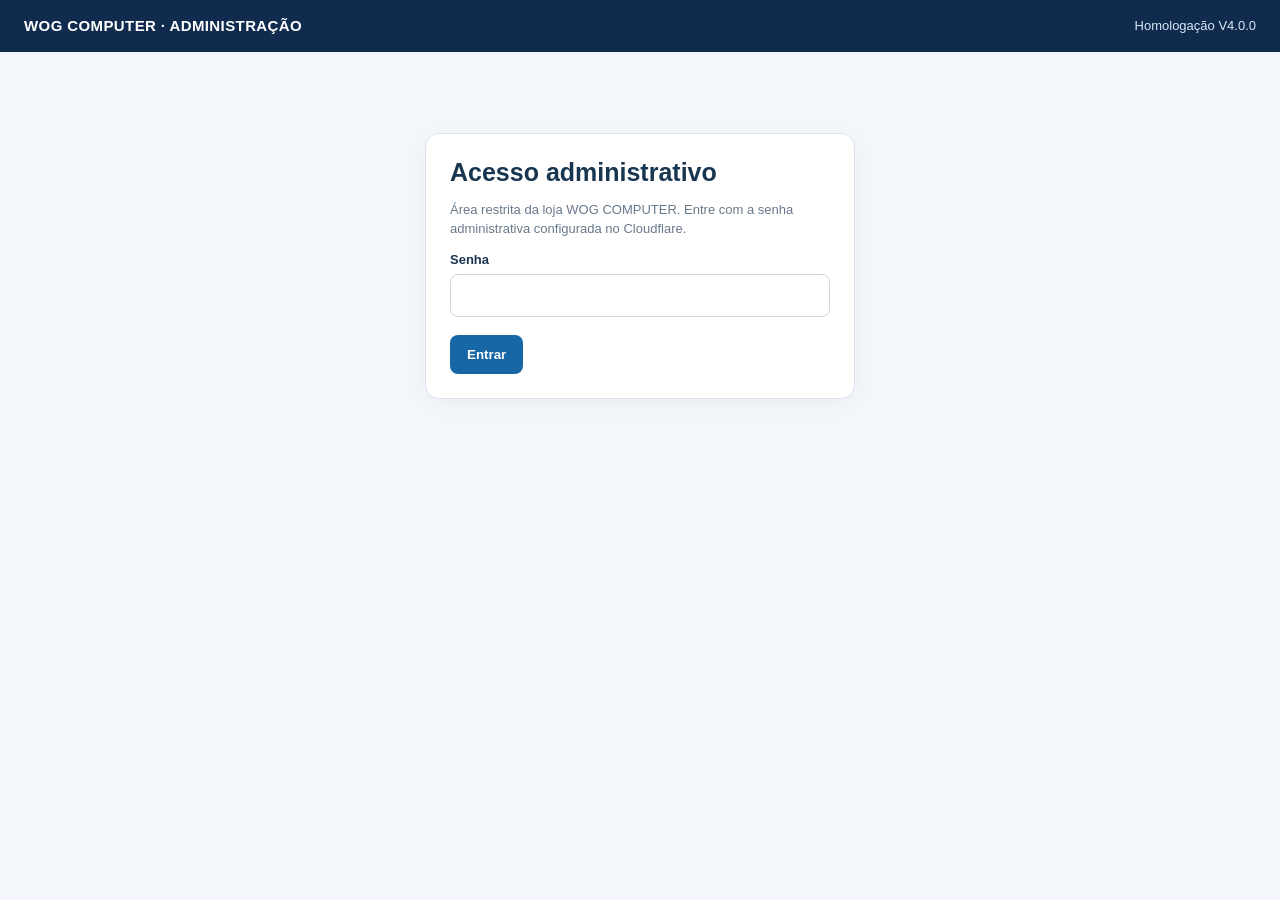
==== admin/index.html @ b543dbe7 "WOG V5 homologacao Cria a estrutura inicial da WOG COMPUTER V5.0.0 na branch de homologação, incluin" ====
<!doctype html>
<html lang="pt-BR"><head><meta charset="utf-8"><meta name="viewport" content="width=device-width,initial-scale=1"><meta name="robots" content="noindex,nofollow"><meta name="theme-color" content="#102b4e"><title>Painel Administrativo | WOG COMPUTER</title><link rel="icon" href="/assets/favicon.svg"><style>
:root{--navy:#102b4e;--blue:#1766a5;--bg:#f3f6fa;--line:#dce4ed;--muted:#68798c}*{box-sizing:border-box}body{margin:0;background:var(--bg);font:15px Arial,sans-serif;color:#193650}.top{background:var(--navy);color:#fff;padding:16px 24px;display:flex;align-items:center;justify-content:space-between}.top strong{letter-spacing:.4px}.wrap{max-width:1180px;margin:28px auto;padding:0 18px}.panel{background:#fff;border:1px solid var(--line);border-radius:14px;padding:24px;box-shadow:0 5px 22px #183b5b0b;margin-bottom:18px}.login{max-width:430px;margin:9vh auto}.hidden{display:none!important}h1{font-size:25px;margin:0 0 8px}h2{font-size:19px;margin:0 0 18px}.muted{color:var(--muted);font-size:13px;line-height:1.5}.grid{display:grid;grid-template-columns:repeat(2,minmax(0,1fr));gap:14px}.field{display:flex;flex-direction:column;gap:7px}.field.full{grid-column:1/-1}label{font-size:13px;font-weight:700}input,select,textarea{width:100%;border:1px solid #cbd7e3;border-radius:8px;padding:12px;font:inherit;color:#193650;background:#fff}textarea{min-height:105px;resize:vertical}input:focus,select:focus,textarea:focus{outline:2px solid #b7d9f5;border-color:var(--blue)}button{border:0;border-radius:8px;background:var(--blue);color:#fff;padding:12px 17px;font-weight:700;cursor:pointer}button.secondary{background:#e9eff5;color:#23435f}button:disabled{opacity:.55;cursor:wait}.actions{display:flex;gap:10px;align-items:center;flex-wrap:wrap;margin-top:18px}.msg{padding:12px;border-radius:8px;background:#eef6ff;color:#174c78;margin:14px 0;font-size:13px}.error{background:#fff0f0;color:#a12e2e}.success{background:#eaf8ef;color:#176b38}.images{border:1px dashed #aebfd0;border-radius:10px;padding:16px}.thumbs{display:flex;gap:10px;flex-wrap:wrap;margin-top:12px}.thumb{width:92px;height:92px;object-fit:contain;border:1px solid var(--line);border-radius:8px;background:#f7f9fb}.table-wrap{overflow:auto}table{border-collapse:collapse;width:100%;font-size:13px}th,td{text-align:left;padding:12px;border-bottom:1px solid var(--line);white-space:nowrap}th{color:#60758a}.status{font-weight:700;color:#9a6b14}.bar{display:flex;justify-content:space-between;align-items:center;gap:12px;flex-wrap:wrap}.bar h1{margin:0}@media(max-width:680px){.grid{grid-template-columns:1fr}.field.full{grid-column:auto}.panel{padding:17px}.top{padding:14px}}
</style></head><body><header class="top"><strong>WOG COMPUTER · ADMINISTRAÇÃO</strong><span id="topUser" class="muted" style="color:#d9e8f5">Homologação V4.0.0</span></header>
<main class="wrap"><section id="loginPanel" class="panel login"><h1>Acesso administrativo</h1><p class="muted">Área restrita da loja WOG COMPUTER. Entre com a senha administrativa configurada no Cloudflare.</p><form id="loginForm"><div class="field"><label for="password">Senha</label><input id="password" type="password" autocomplete="current-password" required></div><div class="actions"><button type="submit">Entrar</button></div></form><div id="loginMsg" aria-live="polite"></div></section>
<section id="app" class="hidden"><div class="panel"><div class="bar"><div><h1>Gestão de produtos</h1><p class="muted">Cadastre produtos e envie até 5 imagens diretamente pelo formulário. Os arquivos serão enviados ao Cloudinary e os dados gravados no D1.</p></div><button id="logout" class="secondary">Sair</button></div></div>
<div class="panel"><h2>Novo produto</h2><form id="productForm"><div class="grid">
<div class="field"><label for="name">Nome do produto *</label><input id="name" maxlength="180" required placeholder="Ex.: Notebook Lenovo ThinkPad E14"></div>
<div class="field"><label for="sku">Código / SKU *</label><input id="sku" maxlength="80" required placeholder="WOG-NOTE-0001"></div>
<div class="field"><label for="category">Categoria *</label><select id="category" required><option value="">Selecione</option></select></div>
<div class="field"><label for="subcategory">Subcategoria</label><select id="subcategory"><option value="">Selecione</option></select></div>
<div class="field"><label for="brand">Marca</label><input id="brand" maxlength="120"></div><div class="field"><label for="model">Modelo</label><input id="model" maxlength="120"></div>
<div class="field"><label for="price">Preço de venda (R$) *</label><input id="price" type="number" min="0" step="0.01" required></div><div class="field"><label for="costPrice">Preço de custo (R$)</label><input id="costPrice" type="number" min="0" step="0.01"></div>
<div class="field"><label for="stock">Estoque inicial</label><input id="stock" type="number" min="0" step="1" value="0"></div><div class="field"><label for="status">Status</label><select id="status"><option value="rascunho">Rascunho</option><option value="inativo">Inativo</option><option value="indisponivel">Indisponível</option><option value="ativo">Ativo</option></select></div>
<div class="field full"><label for="shortDescription">Descrição resumida</label><input id="shortDescription" maxlength="500"></div><div class="field full"><label for="description">Descrição completa *</label><textarea id="description" required></textarea></div>
<div class="field full"><label for="images">Imagens do produto (máximo 5; JPG, PNG, WebP)</label><div class="images"><input id="images" type="file" accept="image/jpeg,image/png,image/webp" multiple><p class="muted">Selecione imagens no computador. O painel fará o upload automaticamente para a pasta da categoria no Cloudinary.</p><div id="thumbs" class="thumbs"></div></div></div>
</div><div id="formMsg" aria-live="polite"></div><div class="actions"><button id="saveProduct" type="submit">Cadastrar produto</button><button type="reset" class="secondary">Limpar formulário</button></div></form></div>
<div class="panel"><div class="bar"><h2>Produtos cadastrados</h2><button id="refresh" class="secondary">Atualizar lista</button></div><div class="table-wrap"><table><thead><tr><th>Produto</th><th>SKU</th><th>Categoria</th><th>Preço</th><th>Estoque</th><th>Status</th></tr></thead><tbody id="productRows"><tr><td colspan="6">Carregando...</td></tr></tbody></table></div></div></section></main>
<script>
(()=>{const $=id=>document.getElementById(id), api=async(path,opts={})=>{const r=await fetch('/api/'+path,{...opts,headers:{...(opts.body?{'content-type':'application/json'}:{}),...(opts.headers||{})}});const d=await r.json().catch(()=>({}));if(!r.ok)throw Error(d.error||'Falha na solicitação');return d};let categories=[];
function message(el,text,type=''){el.className='msg '+type;el.textContent=text}
async function check(){try{const s=await api('admin/session');if(s.authenticated){$('loginPanel').classList.add('hidden');$('app').classList.remove('hidden');await loadCategories();await loadProducts()}else{$('loginPanel').classList.remove('hidden');$('app').classList.add('hidden')}}catch(e){$('loginPanel').classList.remove('hidden')}}
$('loginForm').addEventListener('submit',async e=>{e.preventDefault();$('loginMsg').textContent='';try{await api('admin/login',{method:'POST',body:JSON.stringify({password:$('password').value})});$('password').value='';await check()}catch(err){message($('loginMsg'),err.message,'error')}});
$('logout').onclick=async()=>{await api('admin/logout',{method:'POST'});location.reload()};
async function loadCategories(){const d=await api('categories');categories=d.categories;$('category').innerHTML='<option value="">Selecione</option>'+categories.filter(c=>!c.parent_id).map(c=>`<option value="${c.id}">${c.name}</option>`).join('');}
$('category').onchange=()=>{$('subcategory').innerHTML='<option value="">Selecione</option>'+categories.filter(c=>c.parent_id===$('category').value).map(c=>`<option value="${c.id}">${c.name}</option>`).join('')};
async function loadProducts(){const d=await api('products');$('productRows').innerHTML=d.products.length?d.products.map(p=>`<tr><td>${esc(p.name)}</td><td>${esc(p.sku||'')}</td><td>${esc(p.category||'')}</td><td>${money(p.price_cents)}</td><td>${p.stock_quantity??0}</td><td class="status">${esc(p.status)}</td></tr>`).join(''):'<tr><td colspan="6">Nenhum produto cadastrado.</td></tr>'}
$('refresh').onclick=()=>loadProducts().catch(e=>message($('formMsg'),e.message,'error'));
function esc(v){return String(v??'').replace(/[&<>"']/g,c=>({'&':'&amp;','<':'&lt;','>':'&gt;','"':'&quot;',"'":'&#39;'}[c]))}function money(c){return (Number(c||0)/100).toLocaleString('pt-BR',{style:'currency',currency:'BRL'})}
let previewUrls=[];$('images').onchange=()=>{previewUrls.forEach(u=>URL.revokeObjectURL(u));previewUrls=[];if($('images').files.length>5){$('images').value='';$('thumbs').innerHTML='';message($('formMsg'),'Selecione no máximo 5 imagens por produto.','error');return}$('thumbs').innerHTML='';[...$('images').files].slice(0,5).forEach(f=>{const im=document.createElement('img');im.className='thumb';im.alt=f.name;im.src=URL.createObjectURL(f);previewUrls.push(im.src);$('thumbs').append(im)})};
async function uploadImage(file,folder){const sig=await api('admin/upload-signature',{method:'POST',body:JSON.stringify({folder})});const fd=new FormData();fd.append('file',file);fd.append('api_key',sig.apiKey);fd.append('timestamp',sig.timestamp);fd.append('folder',sig.folder);fd.append('upload_preset',sig.uploadPreset);fd.append('signature',sig.signature);const r=await fetch(`https://api.cloudinary.com/v1_1/${sig.cloudName}/image/upload`,{method:'POST',body:fd});const d=await r.json();if(!r.ok)throw Error(d.error?.message||'Falha no upload da imagem');return {url:d.secure_url,publicId:d.public_id,alt:file.name}}
$('productForm').addEventListener('submit',async e=>{e.preventDefault();const files=[...$('images').files];if(files.length>5){message($('formMsg'),'Selecione no máximo 5 imagens.','error');return}if(files.some(f=>!['image/jpeg','image/png','image/webp'].includes(f.type)||f.size>10*1024*1024)){message($('formMsg'),'Use JPG, PNG ou WebP de até 10 MB por imagem.','error');return}const btn=$('saveProduct');btn.disabled=true;message($('formMsg'),'Enviando imagens e salvando produto. Aguarde...');try{const cat=categories.find(c=>c.id===$('category').value);const sub=categories.find(c=>c.id===$('subcategory').value);const folder='WOG-COMPUTER/PRODUTOS/'+(cat?.slug||'outros')+(sub?'/'+sub.slug:'');const images=[];for(const f of files)images.push(await uploadImage(f,folder));const body={name:$('name').value,sku:$('sku').value,categoryId:$('category').value,subcategoryId:$('subcategory').value,brand:$('brand').value,model:$('model').value,price:$('price').value,costPrice:$('costPrice').value,stock:$('stock').value,status:$('status').value,shortDescription:$('shortDescription').value,description:$('description').value,images};const saved=await api('products',{method:'POST',body:JSON.stringify(body)});message($('formMsg'),`Produto cadastrado com sucesso. Código interno: ${saved.id}`,'success');$('productForm').reset();previewUrls.forEach(u=>URL.revokeObjectURL(u));previewUrls=[];$('thumbs').innerHTML='';$('stock').value='0';$('subcategory').innerHTML='<option value="">Selecione</option>';await loadProducts()}catch(err){message($('formMsg'),err.message,'error')}finally{btn.disabled=false}});
$('productForm').addEventListener('reset',()=>setTimeout(()=>$('thumbs').innerHTML='',0));check();})();
</script></body></html>
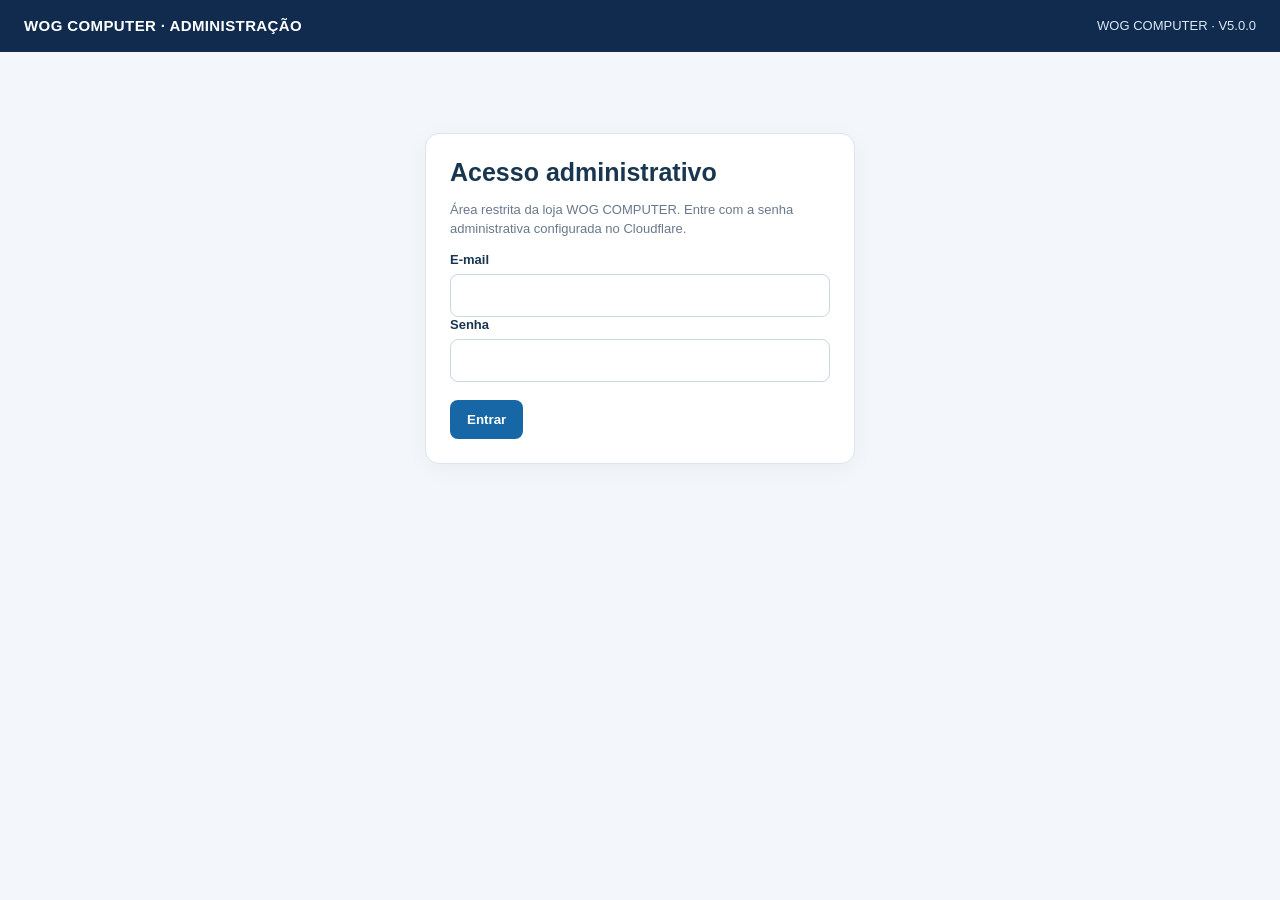
==== commit e6c0cb48: "Corrige acesso administrativo V5" ====
--- a/admin/index.html
+++ b/admin/index.html
@@ -1,8 +1,8 @@
 <!doctype html>
 <html lang="pt-BR"><head><meta charset="utf-8"><meta name="viewport" content="width=device-width,initial-scale=1"><meta name="robots" content="noindex,nofollow"><meta name="theme-color" content="#102b4e"><title>Painel Administrativo | WOG COMPUTER</title><link rel="icon" href="/assets/favicon.svg"><style>
 :root{--navy:#102b4e;--blue:#1766a5;--bg:#f3f6fa;--line:#dce4ed;--muted:#68798c}*{box-sizing:border-box}body{margin:0;background:var(--bg);font:15px Arial,sans-serif;color:#193650}.top{background:var(--navy);color:#fff;padding:16px 24px;display:flex;align-items:center;justify-content:space-between}.top strong{letter-spacing:.4px}.wrap{max-width:1180px;margin:28px auto;padding:0 18px}.panel{background:#fff;border:1px solid var(--line);border-radius:14px;padding:24px;box-shadow:0 5px 22px #183b5b0b;margin-bottom:18px}.login{max-width:430px;margin:9vh auto}.hidden{display:none!important}h1{font-size:25px;margin:0 0 8px}h2{font-size:19px;margin:0 0 18px}.muted{color:var(--muted);font-size:13px;line-height:1.5}.grid{display:grid;grid-template-columns:repeat(2,minmax(0,1fr));gap:14px}.field{display:flex;flex-direction:column;gap:7px}.field.full{grid-column:1/-1}label{font-size:13px;font-weight:700}input,select,textarea{width:100%;border:1px solid #cbd7e3;border-radius:8px;padding:12px;font:inherit;color:#193650;background:#fff}textarea{min-height:105px;resize:vertical}input:focus,select:focus,textarea:focus{outline:2px solid #b7d9f5;border-color:var(--blue)}button{border:0;border-radius:8px;background:var(--blue);color:#fff;padding:12px 17px;font-weight:700;cursor:pointer}button.secondary{background:#e9eff5;color:#23435f}button:disabled{opacity:.55;cursor:wait}.actions{display:flex;gap:10px;align-items:center;flex-wrap:wrap;margin-top:18px}.msg{padding:12px;border-radius:8px;background:#eef6ff;color:#174c78;margin:14px 0;font-size:13px}.error{background:#fff0f0;color:#a12e2e}.success{background:#eaf8ef;color:#176b38}.images{border:1px dashed #aebfd0;border-radius:10px;padding:16px}.thumbs{display:flex;gap:10px;flex-wrap:wrap;margin-top:12px}.thumb{width:92px;height:92px;object-fit:contain;border:1px solid var(--line);border-radius:8px;background:#f7f9fb}.table-wrap{overflow:auto}table{border-collapse:collapse;width:100%;font-size:13px}th,td{text-align:left;padding:12px;border-bottom:1px solid var(--line);white-space:nowrap}th{color:#60758a}.status{font-weight:700;color:#9a6b14}.bar{display:flex;justify-content:space-between;align-items:center;gap:12px;flex-wrap:wrap}.bar h1{margin:0}@media(max-width:680px){.grid{grid-template-columns:1fr}.field.full{grid-column:auto}.panel{padding:17px}.top{padding:14px}}
-</style></head><body><header class="top"><strong>WOG COMPUTER · ADMINISTRAÇÃO</strong><span id="topUser" class="muted" style="color:#d9e8f5">Homologação V4.0.0</span></header>
-<main class="wrap"><section id="loginPanel" class="panel login"><h1>Acesso administrativo</h1><p class="muted">Área restrita da loja WOG COMPUTER. Entre com a senha administrativa configurada no Cloudflare.</p><form id="loginForm"><div class="field"><label for="password">Senha</label><input id="password" type="password" autocomplete="current-password" required></div><div class="actions"><button type="submit">Entrar</button></div></form><div id="loginMsg" aria-live="polite"></div></section>
+</style></head><body><header class="top"><strong>WOG COMPUTER · ADMINISTRAÇÃO</strong><span id="topUser" class="muted" style="color:#d9e8f5">WOG COMPUTER · V5.0.0</span></header>
+<main class="wrap"><section id="setupPanel" class="panel login hidden"><h1>Configuração inicial do administrador</h1><p class="muted">Crie a primeira conta. O token inicial deve ser cadastrado como secret ADMIN_BOOTSTRAP_TOKEN no Cloudflare.</p><form id="setupForm"><div class="field"><label for="bootstrapToken">Token de configuração</label><input id="bootstrapToken" type="password" required></div><div class="field"><label for="setupName">Nome completo</label><input id="setupName" required maxlength="160"></div><div class="field"><label for="setupEmail">E-mail administrativo</label><input id="setupEmail" type="email" required></div><div class="field"><label for="setupPassword">Senha (mínimo 12 caracteres)</label><input id="setupPassword" type="password" minlength="12" required></div><div class="actions"><button type="submit">Criar administrador</button></div></form><div id="setupMsg" aria-live="polite"></div></section><section id="loginPanel" class="panel login"><h1>Acesso administrativo</h1><p class="muted">Área restrita da loja WOG COMPUTER. Entre com a senha administrativa configurada no Cloudflare.</p><form id="loginForm"><div class="field"><label for="loginEmail">E-mail</label><input id="loginEmail" type="email" autocomplete="username" required></div><div class="field"><label for="password">Senha</label><input id="password" type="password" autocomplete="current-password" required></div><div class="actions"><button type="submit">Entrar</button></div></form><div id="loginMsg" aria-live="polite"></div></section>
 <section id="app" class="hidden"><div class="panel"><div class="bar"><div><h1>Gestão de produtos</h1><p class="muted">Cadastre produtos e envie até 5 imagens diretamente pelo formulário. Os arquivos serão enviados ao Cloudinary e os dados gravados no D1.</p></div><button id="logout" class="secondary">Sair</button></div></div>
 <div class="panel"><h2>Novo produto</h2><form id="productForm"><div class="grid">
 <div class="field"><label for="name">Nome do produto *</label><input id="name" maxlength="180" required placeholder="Ex.: Notebook Lenovo ThinkPad E14"></div>
@@ -11,7 +11,7 @@
 <div class="field"><label for="subcategory">Subcategoria</label><select id="subcategory"><option value="">Selecione</option></select></div>
 <div class="field"><label for="brand">Marca</label><input id="brand" maxlength="120"></div><div class="field"><label for="model">Modelo</label><input id="model" maxlength="120"></div>
 <div class="field"><label for="price">Preço de venda (R$) *</label><input id="price" type="number" min="0" step="0.01" required></div><div class="field"><label for="costPrice">Preço de custo (R$)</label><input id="costPrice" type="number" min="0" step="0.01"></div>
-<div class="field"><label for="stock">Estoque inicial</label><input id="stock" type="number" min="0" step="1" value="0"></div><div class="field"><label for="status">Status</label><select id="status"><option value="rascunho">Rascunho</option><option value="inativo">Inativo</option><option value="indisponivel">Indisponível</option><option value="ativo">Ativo</option></select></div>
+<div class="field"><label for="stock">Estoque inicial</label><input id="stock" type="number" min="0" step="1" value="0"></div><div class="field"><label for="weightGrams">Peso para frete (gramas)</label><input id="weightGrams" type="number" min="1" step="1" placeholder="Ex.: 1500"></div><div class="field"><label for="heightCm">Altura (cm)</label><input id="heightCm" type="number" min="1" step="0.1"></div><div class="field"><label for="widthCm">Largura (cm)</label><input id="widthCm" type="number" min="1" step="0.1"></div><div class="field"><label for="lengthCm">Comprimento (cm)</label><input id="lengthCm" type="number" min="1" step="0.1"></div><div class="field"><label for="status">Status</label><select id="status"><option value="indisponivel" selected>Publicado · Indisponível</option><option value="ativo">Publicado · Disponível (conforme estoque)</option><option value="rascunho">Rascunho</option><option value="inativo">Oculto · Inativo</option></select></div>
 <div class="field full"><label for="shortDescription">Descrição resumida</label><input id="shortDescription" maxlength="500"></div><div class="field full"><label for="description">Descrição completa *</label><textarea id="description" required></textarea></div>
 <div class="field full"><label for="images">Imagens do produto (máximo 5; JPG, PNG, WebP)</label><div class="images"><input id="images" type="file" accept="image/jpeg,image/png,image/webp" multiple><p class="muted">Selecione imagens no computador. O painel fará o upload automaticamente para a pasta da categoria no Cloudinary.</p><div id="thumbs" class="thumbs"></div></div></div>
 </div><div id="formMsg" aria-live="polite"></div><div class="actions"><button id="saveProduct" type="submit">Cadastrar produto</button><button type="reset" class="secondary">Limpar formulário</button></div></form></div>
@@ -19,8 +19,8 @@
 <script>
 (()=>{const $=id=>document.getElementById(id), api=async(path,opts={})=>{const r=await fetch('/api/'+path,{...opts,headers:{...(opts.body?{'content-type':'application/json'}:{}),...(opts.headers||{})}});const d=await r.json().catch(()=>({}));if(!r.ok)throw Error(d.error||'Falha na solicitação');return d};let categories=[];
 function message(el,text,type=''){el.className='msg '+type;el.textContent=text}
-async function check(){try{const s=await api('admin/session');if(s.authenticated){$('loginPanel').classList.add('hidden');$('app').classList.remove('hidden');await loadCategories();await loadProducts()}else{$('loginPanel').classList.remove('hidden');$('app').classList.add('hidden')}}catch(e){$('loginPanel').classList.remove('hidden')}}
-$('loginForm').addEventListener('submit',async e=>{e.preventDefault();$('loginMsg').textContent='';try{await api('admin/login',{method:'POST',body:JSON.stringify({password:$('password').value})});$('password').value='';await check()}catch(err){message($('loginMsg'),err.message,'error')}});
+async function check(){try{const st=await api('admin/status');if(st.setupRequired){$('setupPanel').classList.remove('hidden');$('loginPanel').classList.add('hidden');$('app').classList.add('hidden');return}const s=await api('admin/session');if(s.authenticated){$('setupPanel').classList.add('hidden');$('loginPanel').classList.add('hidden');$('app').classList.remove('hidden');$('topUser').textContent=s.user.fullName+' · '+s.user.email;await loadCategories();await loadProducts()}else{$('setupPanel').classList.add('hidden');$('loginPanel').classList.remove('hidden');$('app').classList.add('hidden')}}catch(e){$('loginPanel').classList.remove('hidden')}}
+$('setupForm').addEventListener('submit',async e=>{e.preventDefault();try{await api('admin/bootstrap',{method:'POST',body:JSON.stringify({bootstrapToken:$('bootstrapToken').value,fullName:$('setupName').value,email:$('setupEmail').value,password:$('setupPassword').value})});message($('setupMsg'),'Administrador criado. Entre com seu e-mail e senha.','success');$('setupForm').reset();await check()}catch(err){message($('setupMsg'),err.message,'error')}}); $('loginForm').addEventListener('submit',async e=>{e.preventDefault();$('loginMsg').textContent='';try{await api('admin/login',{method:'POST',body:JSON.stringify({email:$('loginEmail').value,password:$('password').value})});$('password').value='';await check()}catch(err){message($('loginMsg'),err.message,'error')}});
 $('logout').onclick=async()=>{await api('admin/logout',{method:'POST'});location.reload()};
 async function loadCategories(){const d=await api('categories');categories=d.categories;$('category').innerHTML='<option value="">Selecione</option>'+categories.filter(c=>!c.parent_id).map(c=>`<option value="${c.id}">${c.name}</option>`).join('');}
 $('category').onchange=()=>{$('subcategory').innerHTML='<option value="">Selecione</option>'+categories.filter(c=>c.parent_id===$('category').value).map(c=>`<option value="${c.id}">${c.name}</option>`).join('')};
@@ -29,6 +29,6 @@
 function esc(v){return String(v??'').replace(/[&<>"']/g,c=>({'&':'&amp;','<':'&lt;','>':'&gt;','"':'&quot;',"'":'&#39;'}[c]))}function money(c){return (Number(c||0)/100).toLocaleString('pt-BR',{style:'currency',currency:'BRL'})}
 let previewUrls=[];$('images').onchange=()=>{previewUrls.forEach(u=>URL.revokeObjectURL(u));previewUrls=[];if($('images').files.length>5){$('images').value='';$('thumbs').innerHTML='';message($('formMsg'),'Selecione no máximo 5 imagens por produto.','error');return}$('thumbs').innerHTML='';[...$('images').files].slice(0,5).forEach(f=>{const im=document.createElement('img');im.className='thumb';im.alt=f.name;im.src=URL.createObjectURL(f);previewUrls.push(im.src);$('thumbs').append(im)})};
 async function uploadImage(file,folder){const sig=await api('admin/upload-signature',{method:'POST',body:JSON.stringify({folder})});const fd=new FormData();fd.append('file',file);fd.append('api_key',sig.apiKey);fd.append('timestamp',sig.timestamp);fd.append('folder',sig.folder);fd.append('upload_preset',sig.uploadPreset);fd.append('signature',sig.signature);const r=await fetch(`https://api.cloudinary.com/v1_1/${sig.cloudName}/image/upload`,{method:'POST',body:fd});const d=await r.json();if(!r.ok)throw Error(d.error?.message||'Falha no upload da imagem');return {url:d.secure_url,publicId:d.public_id,alt:file.name}}
-$('productForm').addEventListener('submit',async e=>{e.preventDefault();const files=[...$('images').files];if(files.length>5){message($('formMsg'),'Selecione no máximo 5 imagens.','error');return}if(files.some(f=>!['image/jpeg','image/png','image/webp'].includes(f.type)||f.size>10*1024*1024)){message($('formMsg'),'Use JPG, PNG ou WebP de até 10 MB por imagem.','error');return}const btn=$('saveProduct');btn.disabled=true;message($('formMsg'),'Enviando imagens e salvando produto. Aguarde...');try{const cat=categories.find(c=>c.id===$('category').value);const sub=categories.find(c=>c.id===$('subcategory').value);const folder='WOG-COMPUTER/PRODUTOS/'+(cat?.slug||'outros')+(sub?'/'+sub.slug:'');const images=[];for(const f of files)images.push(await uploadImage(f,folder));const body={name:$('name').value,sku:$('sku').value,categoryId:$('category').value,subcategoryId:$('subcategory').value,brand:$('brand').value,model:$('model').value,price:$('price').value,costPrice:$('costPrice').value,stock:$('stock').value,status:$('status').value,shortDescription:$('shortDescription').value,description:$('description').value,images};const saved=await api('products',{method:'POST',body:JSON.stringify(body)});message($('formMsg'),`Produto cadastrado com sucesso. Código interno: ${saved.id}`,'success');$('productForm').reset();previewUrls.forEach(u=>URL.revokeObjectURL(u));previewUrls=[];$('thumbs').innerHTML='';$('stock').value='0';$('subcategory').innerHTML='<option value="">Selecione</option>';await loadProducts()}catch(err){message($('formMsg'),err.message,'error')}finally{btn.disabled=false}});
+$('productForm').addEventListener('submit',async e=>{e.preventDefault();const files=[...$('images').files];if(files.length>5){message($('formMsg'),'Selecione no máximo 5 imagens.','error');return}if(files.some(f=>!['image/jpeg','image/png','image/webp'].includes(f.type)||f.size>10*1024*1024)){message($('formMsg'),'Use JPG, PNG ou WebP de até 10 MB por imagem.','error');return}const btn=$('saveProduct');btn.disabled=true;message($('formMsg'),'Enviando imagens e salvando produto. Aguarde...');try{const cat=categories.find(c=>c.id===$('category').value);const sub=categories.find(c=>c.id===$('subcategory').value);const folder='WOG-COMPUTER/PRODUTOS/'+(cat?.slug||'outros')+(sub?'/'+sub.slug:'');const images=[];for(const f of files)images.push(await uploadImage(f,folder));const body={name:$('name').value,sku:$('sku').value,categoryId:$('category').value,subcategoryId:$('subcategory').value,brand:$('brand').value,model:$('model').value,price:$('price').value,costPrice:$('costPrice').value,stock:$('stock').value,weightGrams:$('weightGrams').value,heightCm:$('heightCm').value,widthCm:$('widthCm').value,lengthCm:$('lengthCm').value,status:$('status').value,shortDescription:$('shortDescription').value,description:$('description').value,images};const saved=await api('products',{method:'POST',body:JSON.stringify(body)});message($('formMsg'),`Produto cadastrado com sucesso. Código interno: ${saved.id}`,'success');$('productForm').reset();previewUrls.forEach(u=>URL.revokeObjectURL(u));previewUrls=[];$('thumbs').innerHTML='';$('stock').value='0';$('subcategory').innerHTML='<option value="">Selecione</option>';await loadProducts()}catch(err){message($('formMsg'),err.message,'error')}finally{btn.disabled=false}});
 $('productForm').addEventListener('reset',()=>setTimeout(()=>$('thumbs').innerHTML='',0));check();})();
-</script></body></html>
+</script></body></html>
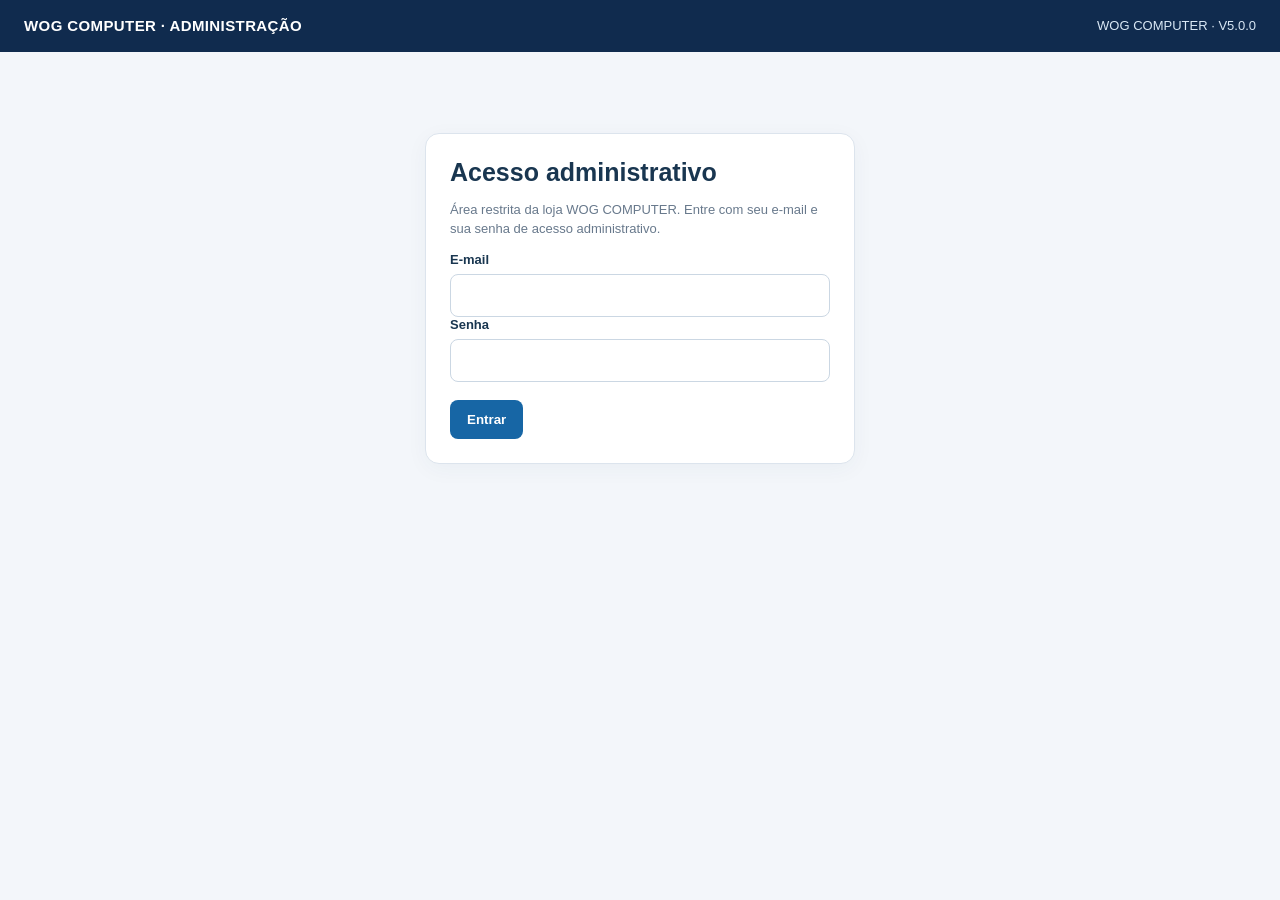
==== commit ccaea02b: "Implanta V5.0.0 para homologação Substitui a estrutura anterior pela versão V5.0.0 do projeto WOG C" ====
--- a/admin/index.html
+++ b/admin/index.html
@@ -2,7 +2,7 @@
 <html lang="pt-BR"><head><meta charset="utf-8"><meta name="viewport" content="width=device-width,initial-scale=1"><meta name="robots" content="noindex,nofollow"><meta name="theme-color" content="#102b4e"><title>Painel Administrativo | WOG COMPUTER</title><link rel="icon" href="/assets/favicon.svg"><style>
 :root{--navy:#102b4e;--blue:#1766a5;--bg:#f3f6fa;--line:#dce4ed;--muted:#68798c}*{box-sizing:border-box}body{margin:0;background:var(--bg);font:15px Arial,sans-serif;color:#193650}.top{background:var(--navy);color:#fff;padding:16px 24px;display:flex;align-items:center;justify-content:space-between}.top strong{letter-spacing:.4px}.wrap{max-width:1180px;margin:28px auto;padding:0 18px}.panel{background:#fff;border:1px solid var(--line);border-radius:14px;padding:24px;box-shadow:0 5px 22px #183b5b0b;margin-bottom:18px}.login{max-width:430px;margin:9vh auto}.hidden{display:none!important}h1{font-size:25px;margin:0 0 8px}h2{font-size:19px;margin:0 0 18px}.muted{color:var(--muted);font-size:13px;line-height:1.5}.grid{display:grid;grid-template-columns:repeat(2,minmax(0,1fr));gap:14px}.field{display:flex;flex-direction:column;gap:7px}.field.full{grid-column:1/-1}label{font-size:13px;font-weight:700}input,select,textarea{width:100%;border:1px solid #cbd7e3;border-radius:8px;padding:12px;font:inherit;color:#193650;background:#fff}textarea{min-height:105px;resize:vertical}input:focus,select:focus,textarea:focus{outline:2px solid #b7d9f5;border-color:var(--blue)}button{border:0;border-radius:8px;background:var(--blue);color:#fff;padding:12px 17px;font-weight:700;cursor:pointer}button.secondary{background:#e9eff5;color:#23435f}button:disabled{opacity:.55;cursor:wait}.actions{display:flex;gap:10px;align-items:center;flex-wrap:wrap;margin-top:18px}.msg{padding:12px;border-radius:8px;background:#eef6ff;color:#174c78;margin:14px 0;font-size:13px}.error{background:#fff0f0;color:#a12e2e}.success{background:#eaf8ef;color:#176b38}.images{border:1px dashed #aebfd0;border-radius:10px;padding:16px}.thumbs{display:flex;gap:10px;flex-wrap:wrap;margin-top:12px}.thumb{width:92px;height:92px;object-fit:contain;border:1px solid var(--line);border-radius:8px;background:#f7f9fb}.table-wrap{overflow:auto}table{border-collapse:collapse;width:100%;font-size:13px}th,td{text-align:left;padding:12px;border-bottom:1px solid var(--line);white-space:nowrap}th{color:#60758a}.status{font-weight:700;color:#9a6b14}.bar{display:flex;justify-content:space-between;align-items:center;gap:12px;flex-wrap:wrap}.bar h1{margin:0}@media(max-width:680px){.grid{grid-template-columns:1fr}.field.full{grid-column:auto}.panel{padding:17px}.top{padding:14px}}
 </style></head><body><header class="top"><strong>WOG COMPUTER · ADMINISTRAÇÃO</strong><span id="topUser" class="muted" style="color:#d9e8f5">WOG COMPUTER · V5.0.0</span></header>
-<main class="wrap"><section id="setupPanel" class="panel login hidden"><h1>Configuração inicial do administrador</h1><p class="muted">Crie a primeira conta. O token inicial deve ser cadastrado como secret ADMIN_BOOTSTRAP_TOKEN no Cloudflare.</p><form id="setupForm"><div class="field"><label for="bootstrapToken">Token de configuração</label><input id="bootstrapToken" type="password" required></div><div class="field"><label for="setupName">Nome completo</label><input id="setupName" required maxlength="160"></div><div class="field"><label for="setupEmail">E-mail administrativo</label><input id="setupEmail" type="email" required></div><div class="field"><label for="setupPassword">Senha (mínimo 12 caracteres)</label><input id="setupPassword" type="password" minlength="12" required></div><div class="actions"><button type="submit">Criar administrador</button></div></form><div id="setupMsg" aria-live="polite"></div></section><section id="loginPanel" class="panel login"><h1>Acesso administrativo</h1><p class="muted">Área restrita da loja WOG COMPUTER. Entre com a senha administrativa configurada no Cloudflare.</p><form id="loginForm"><div class="field"><label for="loginEmail">E-mail</label><input id="loginEmail" type="email" autocomplete="username" required></div><div class="field"><label for="password">Senha</label><input id="password" type="password" autocomplete="current-password" required></div><div class="actions"><button type="submit">Entrar</button></div></form><div id="loginMsg" aria-live="polite"></div></section>
+<main class="wrap"><section id="setupPanel" class="panel login hidden"><h1>Configuração inicial do administrador</h1><p class="muted">Crie a primeira conta. O token inicial deve ser cadastrado como secret ADMIN_BOOTSTRAP_TOKEN no Cloudflare.</p><form id="setupForm"><div class="field"><label for="bootstrapToken">Token de configuração</label><input id="bootstrapToken" type="password" required></div><div class="field"><label for="setupName">Nome completo</label><input id="setupName" required maxlength="160"></div><div class="field"><label for="setupEmail">E-mail administrativo</label><input id="setupEmail" type="email" required></div><div class="field"><label for="setupPassword">Senha (mínimo 12 caracteres)</label><input id="setupPassword" type="password" minlength="12" required></div><div class="actions"><button type="submit">Criar administrador</button></div></form><div id="setupMsg" aria-live="polite"></div></section><section id="loginPanel" class="panel login"><h1>Acesso administrativo</h1><p class="muted">Área restrita da loja WOG COMPUTER. Entre com seu e-mail e sua senha de acesso administrativo.</p><form id="loginForm"><div class="field"><label for="loginEmail">E-mail</label><input id="loginEmail" type="email" autocomplete="username" required></div><div class="field"><label for="password">Senha</label><input id="password" type="password" autocomplete="current-password" required></div><div class="actions"><button type="submit">Entrar</button></div></form><div id="loginMsg" aria-live="polite"></div></section>
 <section id="app" class="hidden"><div class="panel"><div class="bar"><div><h1>Gestão de produtos</h1><p class="muted">Cadastre produtos e envie até 5 imagens diretamente pelo formulário. Os arquivos serão enviados ao Cloudinary e os dados gravados no D1.</p></div><button id="logout" class="secondary">Sair</button></div></div>
 <div class="panel"><h2>Novo produto</h2><form id="productForm"><div class="grid">
 <div class="field"><label for="name">Nome do produto *</label><input id="name" maxlength="180" required placeholder="Ex.: Notebook Lenovo ThinkPad E14"></div>
@@ -20,7 +20,7 @@
 (()=>{const $=id=>document.getElementById(id), api=async(path,opts={})=>{const r=await fetch('/api/'+path,{...opts,headers:{...(opts.body?{'content-type':'application/json'}:{}),...(opts.headers||{})}});const d=await r.json().catch(()=>({}));if(!r.ok)throw Error(d.error||'Falha na solicitação');return d};let categories=[];
 function message(el,text,type=''){el.className='msg '+type;el.textContent=text}
 async function check(){try{const st=await api('admin/status');if(st.setupRequired){$('setupPanel').classList.remove('hidden');$('loginPanel').classList.add('hidden');$('app').classList.add('hidden');return}const s=await api('admin/session');if(s.authenticated){$('setupPanel').classList.add('hidden');$('loginPanel').classList.add('hidden');$('app').classList.remove('hidden');$('topUser').textContent=s.user.fullName+' · '+s.user.email;await loadCategories();await loadProducts()}else{$('setupPanel').classList.add('hidden');$('loginPanel').classList.remove('hidden');$('app').classList.add('hidden')}}catch(e){$('loginPanel').classList.remove('hidden')}}
-$('setupForm').addEventListener('submit',async e=>{e.preventDefault();try{await api('admin/bootstrap',{method:'POST',body:JSON.stringify({bootstrapToken:$('bootstrapToken').value,fullName:$('setupName').value,email:$('setupEmail').value,password:$('setupPassword').value})});message($('setupMsg'),'Administrador criado. Entre com seu e-mail e senha.','success');$('setupForm').reset();await check()}catch(err){message($('setupMsg'),err.message,'error')}}); $('loginForm').addEventListener('submit',async e=>{e.preventDefault();$('loginMsg').textContent='';try{await api('admin/login',{method:'POST',body:JSON.stringify({email:$('loginEmail').value,password:$('password').value})});$('password').value='';await check()}catch(err){message($('loginMsg'),err.message,'error')}});
+$('setupForm').addEventListener('submit',async e=>{e.preventDefault();try{const result=await api('admin/bootstrap',{method:'POST',body:JSON.stringify({bootstrapToken:$('bootstrapToken').value,fullName:$('setupName').value,email:$('setupEmail').value,password:$('setupPassword').value})});$('setupForm').reset();await check();if(result.auditWarning)message($('loginMsg'),'Conta criada. O registro de auditoria apresentou uma falha técnica; consulte os logs do Cloudflare antes de continuar.','error');else message($('loginMsg'),'Administrador criado. Entre com seu e-mail e senha.','success')}catch(err){message($('setupMsg'),err.message,'error')}}); $('loginForm').addEventListener('submit',async e=>{e.preventDefault();$('loginMsg').textContent='';try{await api('admin/login',{method:'POST',body:JSON.stringify({email:$('loginEmail').value,password:$('password').value})});$('password').value='';await check()}catch(err){message($('loginMsg'),err.message,'error')}});
 $('logout').onclick=async()=>{await api('admin/logout',{method:'POST'});location.reload()};
 async function loadCategories(){const d=await api('categories');categories=d.categories;$('category').innerHTML='<option value="">Selecione</option>'+categories.filter(c=>!c.parent_id).map(c=>`<option value="${c.id}">${c.name}</option>`).join('');}
 $('category').onchange=()=>{$('subcategory').innerHTML='<option value="">Selecione</option>'+categories.filter(c=>c.parent_id===$('category').value).map(c=>`<option value="${c.id}">${c.name}</option>`).join('')};
